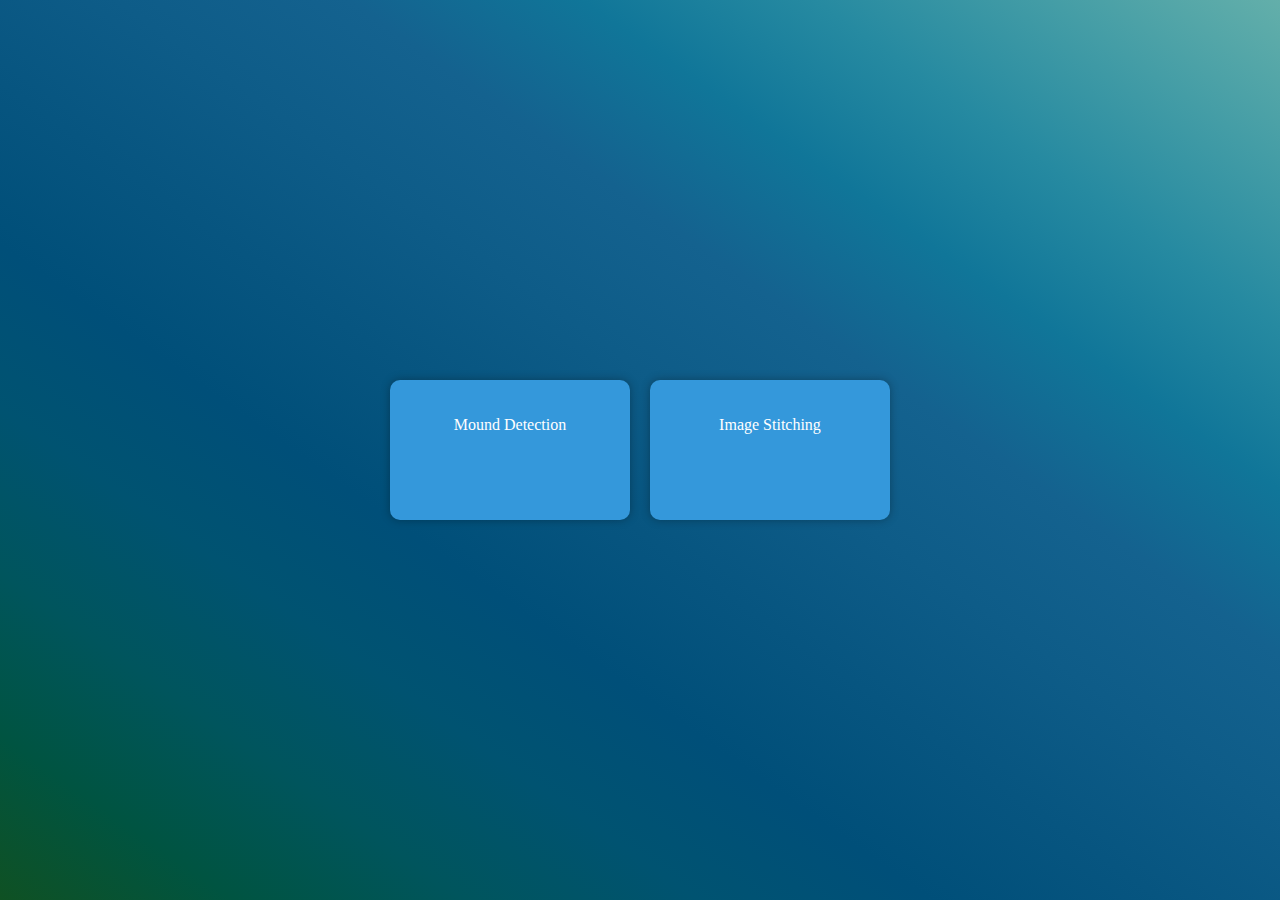
==== index.html @ aeabc50f "Changes made" ====
<!DOCTYPE html>
<html lang="en">
<head>
    <meta charset="UTF-8">
    <meta name="viewport" content="width=device-width, initial-scale=1.0">
    <link rel="stylesheet" href="frontend.css">
    <style>
        body {
            display: flex;
            justify-content: center;
            align-items: center;
            height: 100vh;
            margin: 0;
            background-color: #f4f4f4;
        }

        .container {
            width: 200px;
            height: 100px;
            background-color: #3498db;
            border-radius: 10px;
            text-align: center;
            padding: 20px;
            color: #fff;
            box-shadow: 0 0 10px rgba(0, 0, 0, 0.3);
            margin: 10px;
        }
    </style>
    <title>Mound Detection Application</title>
</head>
<body>

<div class="container">
    <p>Mound Detection</p>
</div>

<div class="container">
    <p>Image Stitching</p>
</div>

</body>
</html>
---- frontend.css ----
/* styles.css */

body {
    /* Set the background image with a linear gradient */
    background-image: linear-gradient(to right top, #0f5123, #005441, #00555d, #005371, #004f79, #075580, #0e5c88, #14628f, #107699, #268aa1, #449da6, #63afaa);
    
    /* Optionally, you can set background properties to control the appearance */
    background-size: cover;
    background-repeat: no-repeat;
    background-attachment: fixed; /* or scroll, depending on your preference */
    /* Add more styles as needed */
}
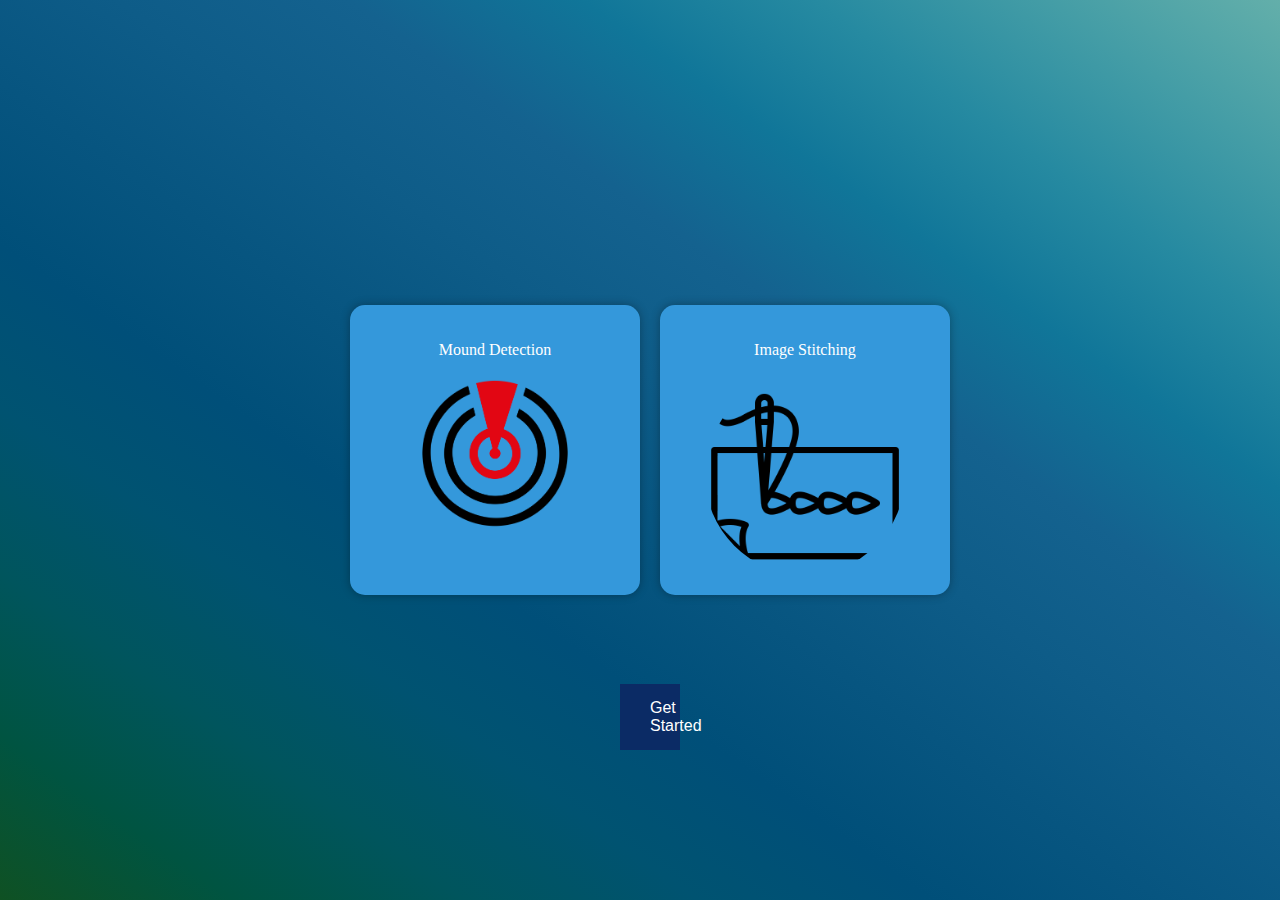
==== commit 6362972c: "Add changes" ====
--- a/index.html
+++ b/index.html
@@ -15,28 +15,40 @@
         }
 
         .container {
-            width: 200px;
-            height: 100px;
+            width: 250px;
+            height: 250px;
             background-color: #3498db;
-            border-radius: 10px;
+            border-radius: 15px;
             text-align: center;
             padding: 20px;
             color: #fff;
             box-shadow: 0 0 10px rgba(0, 0, 0, 0.3);
             margin: 10px;
         }
+
+        .container img{
+            width: 80%;
+            border-radius: 50%;
+            margin-bottom: 10px;
+        }
     </style>
     <title>Mound Detection Application</title>
 </head>
 <body>
 
-<div class="container">
-    <p>Mound Detection</p>
+<div class="container-wrapper"></div>
+    <div class="container">
+        <p>Mound Detection</p>
+        <img src="/images/detection.png">
+    </div>
+
+    <div class="container">
+        <p>Image Stitching</p>
+        <img src="/images/stitching.png">
+    </div>
 </div>
 
-<div class="container">
-    <p>Image Stitching</p>
-</div>
+<button class="get-started-button">Get Started</button>
 
 </body>
 </html>
--- a/frontend.css
+++ b/frontend.css
@@ -3,10 +3,56 @@
 body {
     /* Set the background image with a linear gradient */
     background-image: linear-gradient(to right top, #0f5123, #005441, #00555d, #005371, #004f79, #075580, #0e5c88, #14628f, #107699, #268aa1, #449da6, #63afaa);
-    
+    display: flex;
+    flex-direction: row;
     /* Optionally, you can set background properties to control the appearance */
     background-size: cover;
     background-repeat: no-repeat;
     background-attachment: fixed; /* or scroll, depending on your preference */
-    /* Add more styles as needed */
+    align-items: center;
+    height: 100vh;
+    margin: 0;
+
 }
+
+.container-wrapper{
+    display: flex;
+    justify-content: space-between;
+    margin: 10px;
+}
+
+.container {
+    width: 200px;
+    height: 150px;
+    background-color: #3498db;
+    border-radius: 15px;
+    text-align: center;
+    padding: 20px;
+    color: #fff;
+    box-shadow: 0 0 10px rgba(0, 0, 0, 0.3);
+    margin: 10px;
+    transition: transform 0.3s ease-in-out; /* Add a smooth transition effect */
+}
+
+.container:hover {
+    transform: scale(1.1); /* Enlarge the box on hover */
+}
+
+.get-started-button{
+    background-color: #0B2B65;
+    color: #fff;
+    padding: 15px 30px;
+    font-size: 16px;
+    border: none;
+    margin-top: 20px;
+    cursor: pointer;
+    position: absolute;
+    bottom: 150px;
+    right: 620px;
+    left: 620px;
+    transition: background-color 0.3 ease-in-out;
+}
+
+.get-started-button:hover{
+    background-color: #45a049
+}
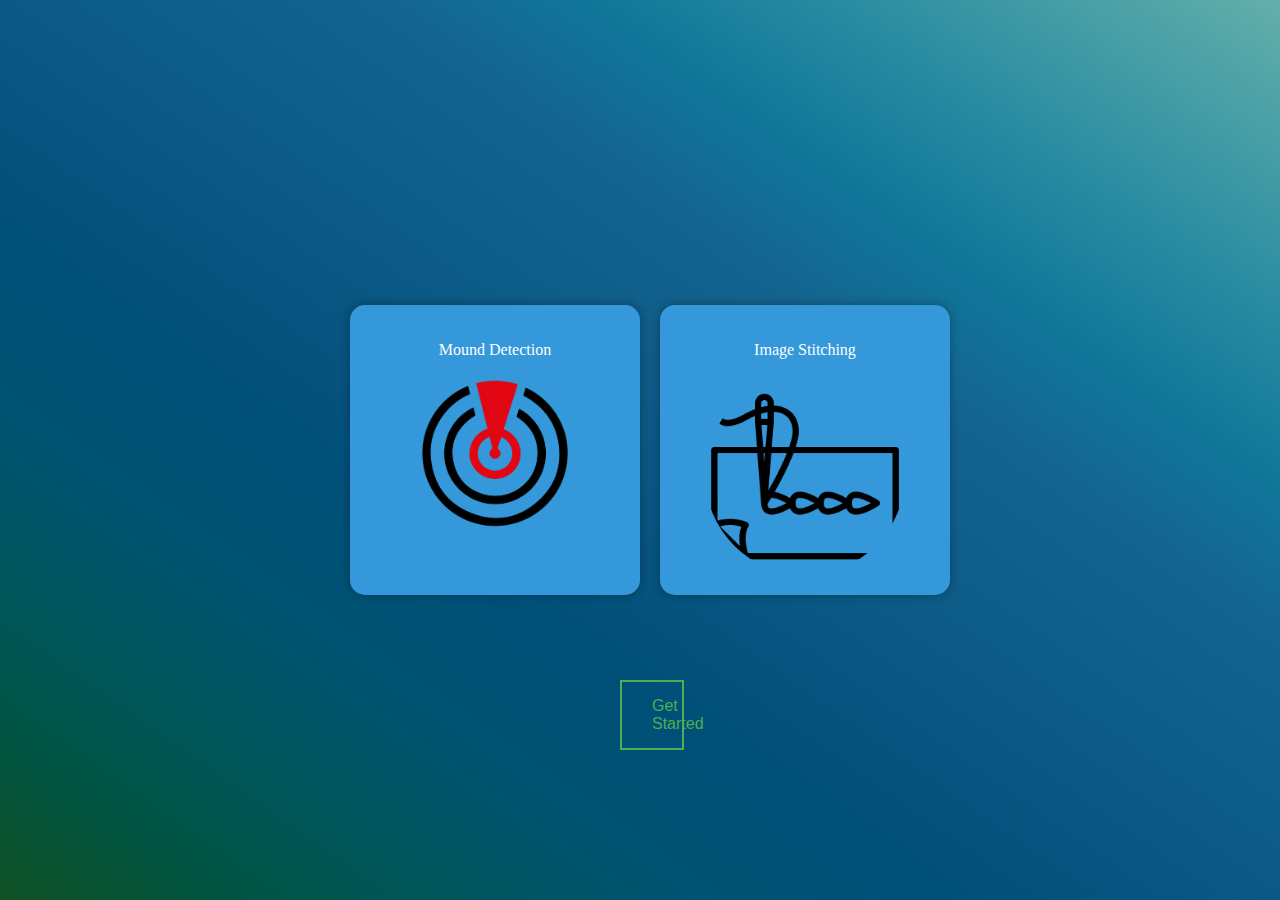
==== commit aea2dc23: "Made changes to the hover interface" ====
--- a/index.html
+++ b/index.html
@@ -40,11 +40,17 @@
     <div class="container">
         <p>Mound Detection</p>
         <img src="/images/detection.png">
+         <div class="overlay">
+             <div class="overlay-content">Additional information for Mound Detection</div>
+         </div>
     </div>
 
     <div class="container">
         <p>Image Stitching</p>
         <img src="/images/stitching.png">
+        <div class="overlay">
+            <div class="overlay-content">Additional information for Image Stitching</div>
+        </div>
     </div>
 </div>
 
--- a/frontend.css
+++ b/frontend.css
@@ -38,21 +38,69 @@
     transform: scale(1.1); /* Enlarge the box on hover */
 }
 
+.overlay{
+    position: absolute;
+    top: 0;
+    left: 0;
+    width: 100%;
+    height: 100%;
+    background: rgba(0,0,0,0.5);
+    display: flex;
+    flex-direction: column;
+    justify-content: center;
+    align-items: center;
+    opacity: 0;
+    transition: opacity 0.3s;
+    border-radius: 15px;
+
+}
+
+
+/* .tooltip {
+    visibility: hidden;
+    width: 200px;
+    background-color: #555;
+    color: #fff;
+    text-align: center;
+    border-radius: 5px;
+    padding: 10px;
+    position: absolute;
+    z-index: 1;
+    bottom: 110%;
+    left: 50%;
+    margin-left: -100px;
+    opacity: 0;
+    transition: opacity 0.3;
+} */
+
+.container:hover .overlay{
+    opacity: 1;
+}
+
+.overlay-content{
+    color: #fff;
+}
+
 .get-started-button{
-    background-color: #0B2B65;
-    color: #fff;
+    background-color: transparent;
+    color: #4caf50;
     padding: 15px 30px;
     font-size: 16px;
-    border: none;
+    border: 2px solid #4caf50;
     margin-top: 20px;
     cursor: pointer;
     position: absolute;
     bottom: 150px;
     right: 620px;
     left: 620px;
-    transition: background-color 0.3 ease-in-out;
+    transition: background-color 0.3 ease-in-out, background-color 0.3 ease-in-out;
 }
 
 .get-started-button:hover{
-    background-color: #45a049
+    background-color: #005441;
+    color:#fff
 }
+
+.get-started-button:hover{
+    transform: translateY(2px);
+}